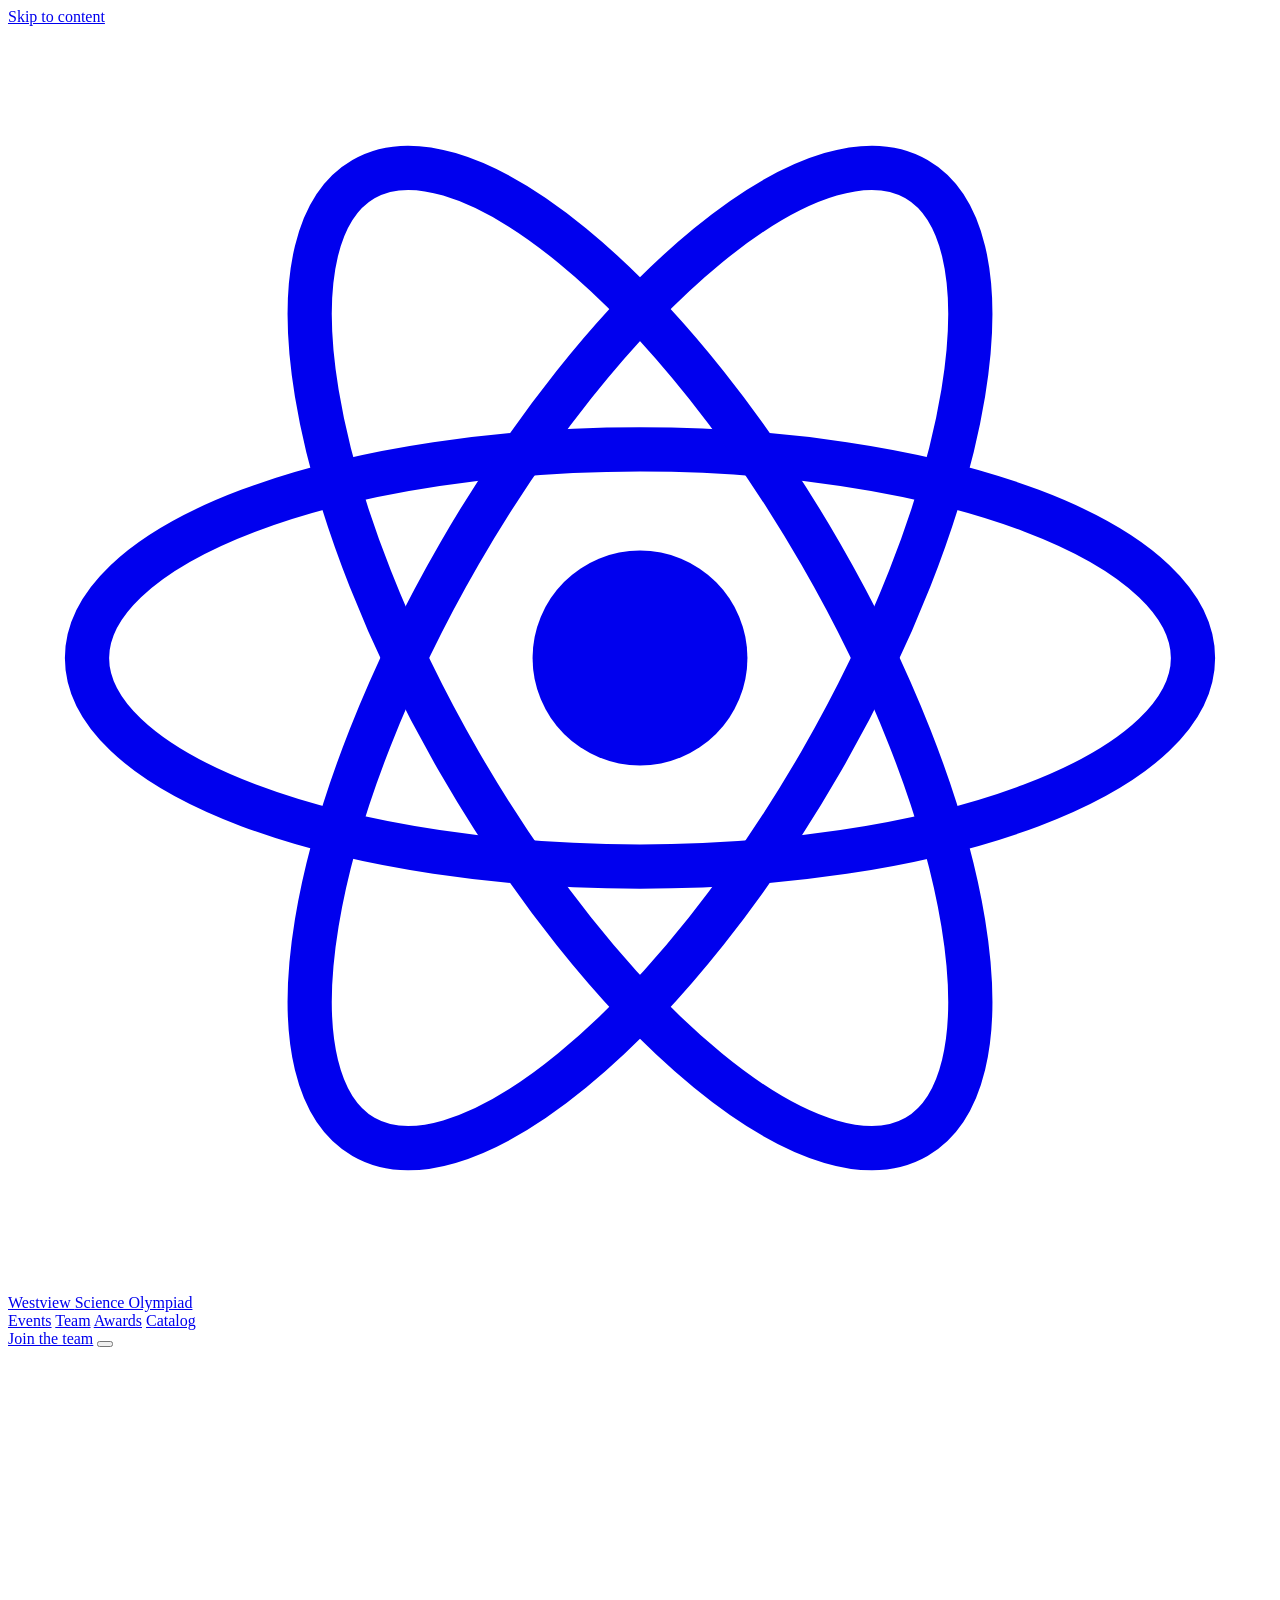
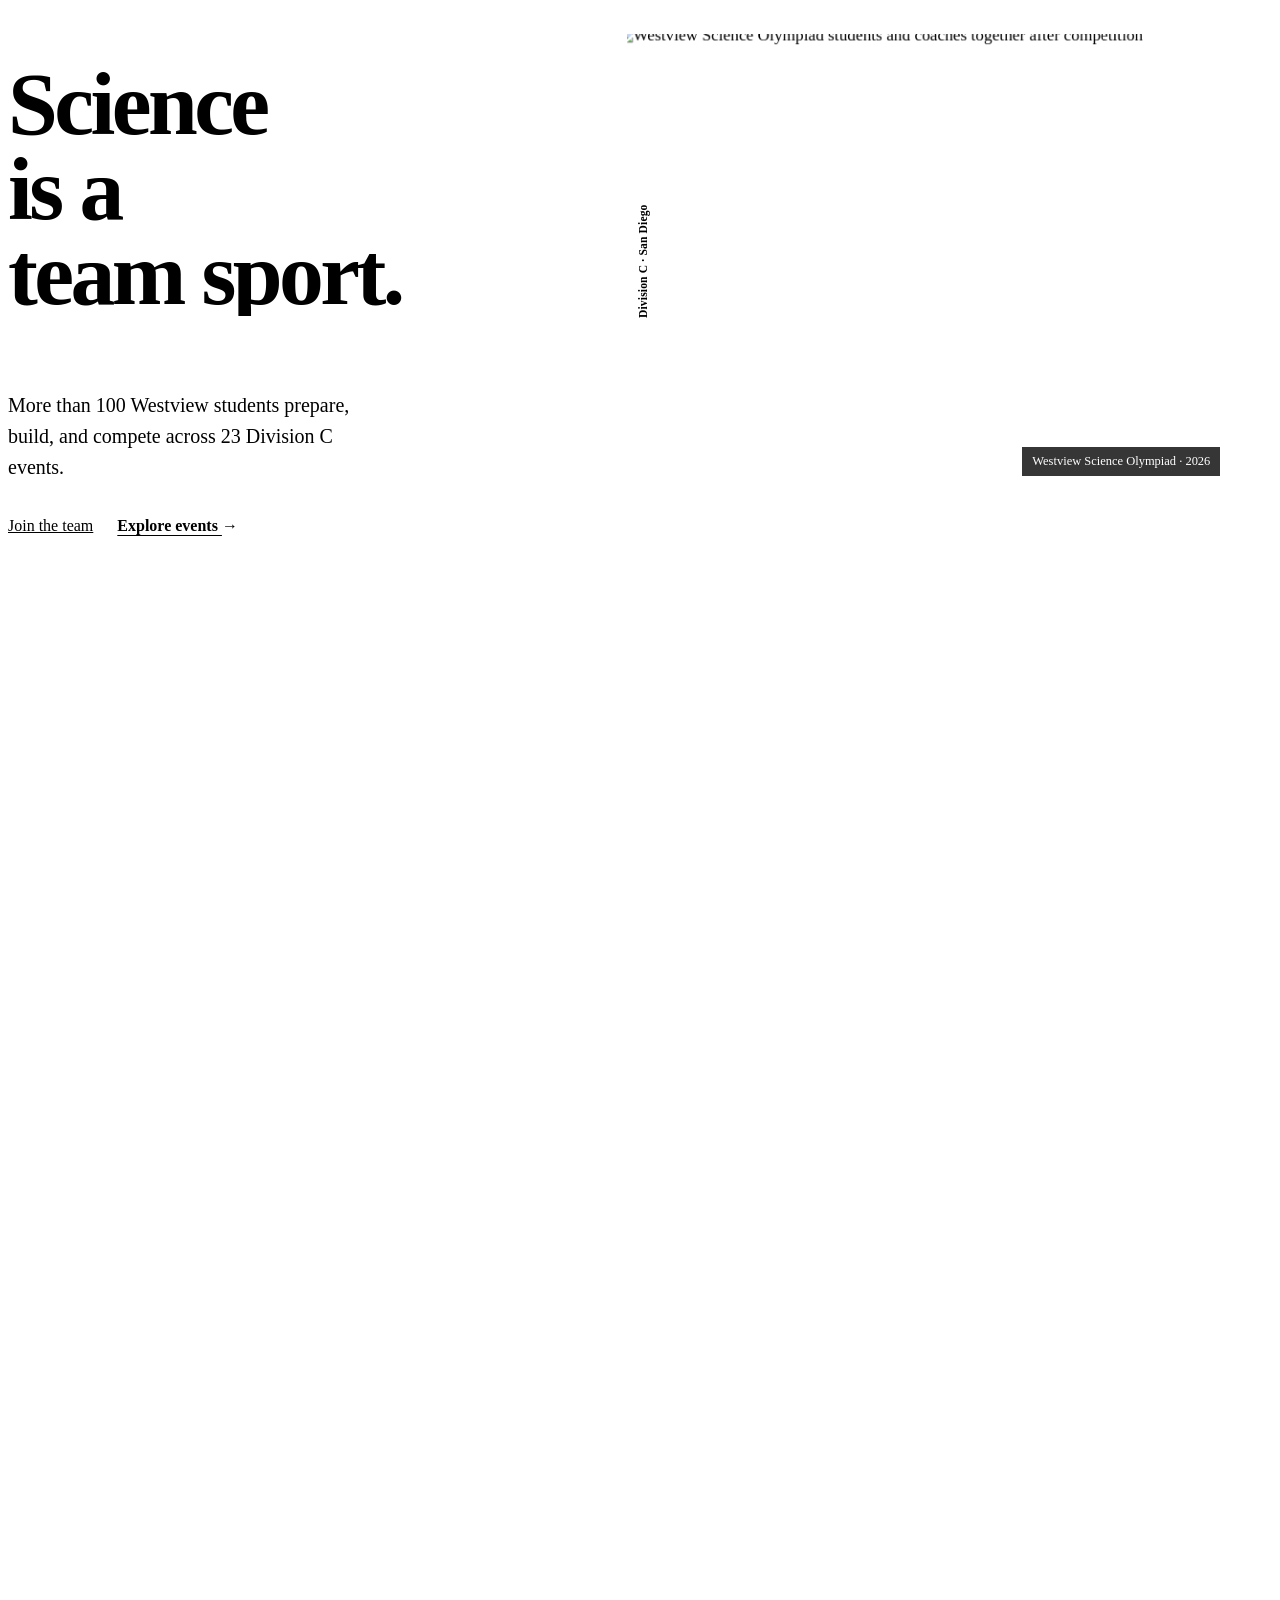
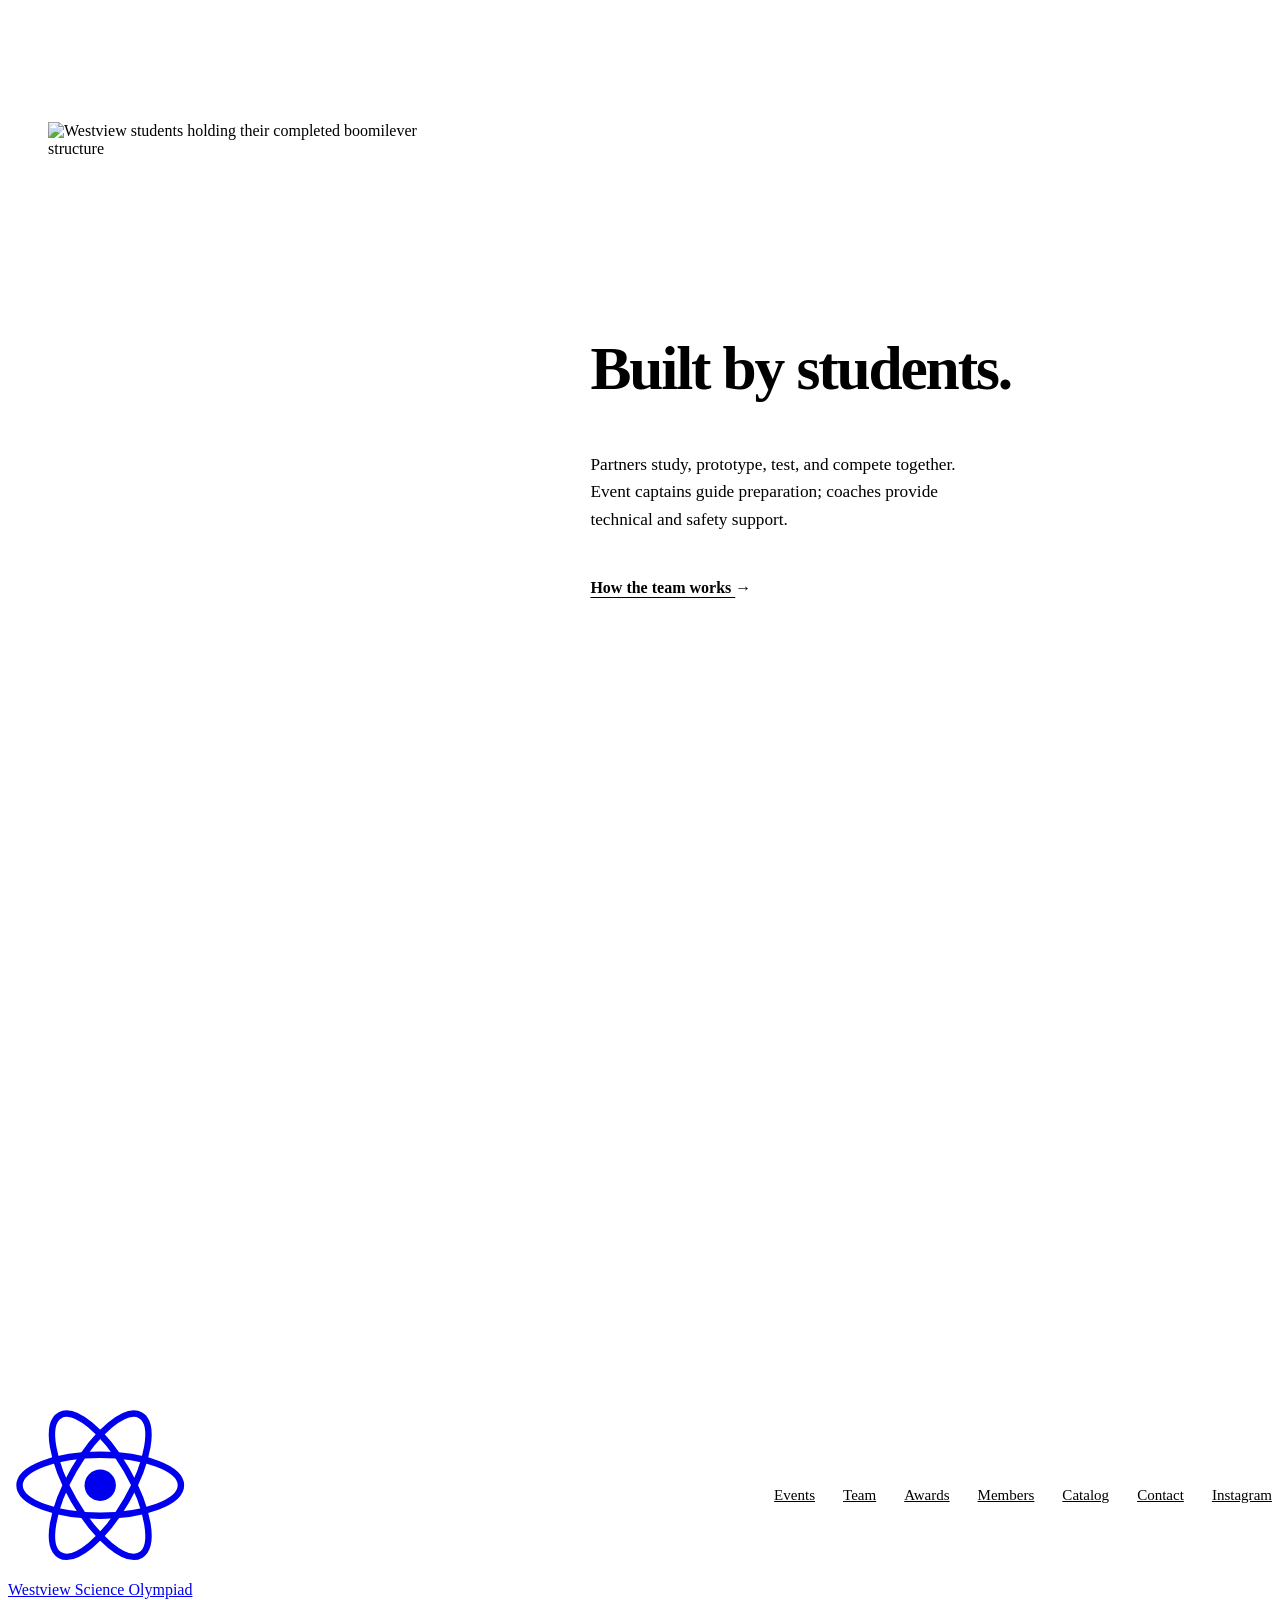
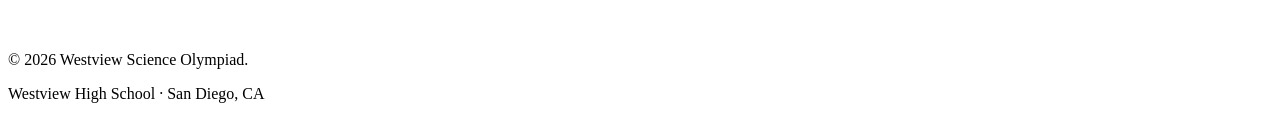
==== index.html @ 9def8ca8 "refactor(site): remove BOBAPOP fundraiser" ====
<!DOCTYPE html>
<html lang="en">
<head>
  <meta charset="UTF-8" />
  <meta name="viewport" content="width=device-width, initial-scale=1.0" />
  <title>Westview Science Olympiad</title>
  <meta name="description" content="Westview High School Science Olympiad — 100+ students competing across 23 Division C events." />
  <meta property="og:type" content="website" />
  <meta property="og:title" content="Westview Science Olympiad" />
  <meta property="og:description" content="Science is a team sport. Meet Westview's 100+ competitors across 23 Division C events." />
  <meta property="og:image" content="https://vamshikrishnaramasamy.github.io/SciolyWebsite-preview/assets/og.png" />
  <meta name="twitter:card" content="summary_large_image" />
  <meta name="twitter:title" content="Westview Science Olympiad" />
  <meta name="twitter:description" content="Science is a team sport." />
  <meta name="twitter:image" content="https://vamshikrishnaramasamy.github.io/SciolyWebsite-preview/assets/og.png" />
  <meta name="theme-color" content="#fbfbfd" />
  <link rel="icon" type="image/svg+xml" href="assets/favicon.svg" />
  <link rel="preconnect" href="https://api.fontshare.com" crossorigin />
  <link href="https://api.fontshare.com/v2/css?f[]=satoshi@300,400,500,700,900&display=swap" rel="stylesheet" />
  <link rel="stylesheet" href="styles.css?v=13" />
  <link rel="stylesheet" href="preview.css?v=16" />
</head>
<body class="preview-site">
  <div class="progress" id="progress" aria-hidden="true"></div>
  <a class="skip-link" href="#main">Skip to content</a>

  <header class="nav" id="nav" data-state="top">
    <div class="nav__inner">
      <a href="index.html" class="brand" aria-label="Westview Science Olympiad home">
        <span class="brand__mark" aria-hidden="true">
          <svg viewBox="0 0 40 40" fill="none"><circle cx="20" cy="20" r="3.4" fill="currentColor"/><g stroke="currentColor" stroke-width="1.4"><ellipse cx="20" cy="20" rx="17.5" ry="6.6"/><ellipse cx="20" cy="20" rx="17.5" ry="6.6" transform="rotate(60 20 20)"/><ellipse cx="20" cy="20" rx="17.5" ry="6.6" transform="rotate(120 20 20)"/></g></svg>
        </span>
        <span class="brand__name">Westview&nbsp;<span>Science&nbsp;Olympiad</span></span>
      </a>
      <nav class="nav__links" aria-label="Primary">
        <a href="events.html">Events</a>
        <a href="team.html">Team</a>
        <a href="awards.html">Awards</a>
        <a href="https://catalog.wvscioly.org">Catalog</a>
      </nav>
      <a href="https://forms.gle/PNPp8QDTmYA91HbE7" class="nav__cta">Join the team</a>
      <button type="button" class="nav__toggle" id="navToggle" aria-label="Menu" aria-expanded="false" aria-controls="mobileMenu"><span></span><span></span></button>
    </div>
    <div class="mobile-menu" id="mobileMenu" hidden>
      <a href="events.html">Events</a><a href="team.html">Team</a><a href="awards.html">Awards</a><a href="https://catalog.wvscioly.org">Equipment catalog</a>
      <a href="https://forms.gle/PNPp8QDTmYA91HbE7" class="btn btn--dark">Join the team</a>
    </div>
  </header>

  <main id="main">
    <aside class="notice notice--members" aria-label="New member information">
      <div class="container notice__inner">
        <p><strong>New members</strong><span>Club overview and practice schedule</span></p>
        <a href="members.html" aria-label="View new member information">Click here <span aria-hidden="true">→</span></a>
      </div>
    </aside>

    <section class="home-hero">
      <div class="container home-hero__layout">
        <div class="home-hero__copy">
          <h1 aria-label="Science is a team sport.">
            <span class="hero-line" aria-hidden="true"><span>Science</span></span>
            <span class="hero-line" aria-hidden="true"><span>is a</span></span>
            <span class="hero-line" aria-hidden="true"><span><em>team sport.</em></span></span>
          </h1>
          <p>More than 100 Westview students prepare, build, and compete across 23 Division C events.</p>
          <div class="home-hero__actions">
            <a href="https://forms.gle/PNPp8QDTmYA91HbE7" class="btn btn--gold">Join the team</a>
            <a href="events.html" class="text-link">Explore events <span aria-hidden="true">→</span></a>
          </div>
        </div>
        <figure class="home-hero__photo" data-tilt>
          <span class="home-hero__rail" aria-hidden="true">Division C · San Diego</span>
          <img src="assets/photos/team-portrait.webp" width="1800" height="1350" alt="Westview Science Olympiad students and coaches together after competition" fetchpriority="high" />
          <figcaption>Westview Science Olympiad · 2026</figcaption>
        </figure>
      </div>
    </section>

    <section class="home-score" aria-labelledby="season-proof" data-score>
      <div class="container home-score__layout">
        <p class="home-score__statement" id="season-proof">
          <span data-copy="100+ students.">100+ students.</span>
          <span data-copy="23 events.">23 events.</span>
          <span data-copy="70 placements.">70 placements.</span>
          <span data-copy="One team."><em>One team.</em></span>
        </p>
        <div class="home-score__foot">
          <p>Westview Science Olympiad · 2025–26</p>
          <a href="awards.html">See every result <span aria-hidden="true">→</span></a>
        </div>
      </div>
    </section>

    <section class="home-story">
      <div class="container home-story__layout">
        <figure>
          <img src="assets/photos/engineering-build.webp" width="900" height="1599" alt="Westview students holding their completed boomilever structure" loading="lazy" />
        </figure>
        <div>
          <h2>Built by students.</h2>
          <p>Partners study, prototype, test, and compete together. Event captains guide preparation; coaches provide technical and safety support.</p>
          <a href="team.html" class="text-link">How the team works <span aria-hidden="true">→</span></a>
        </div>
      </div>
    </section>

    <section class="home-join">
      <div class="container home-join__layout">
        <div>
          <h2>Ready to compete?</h2>
          <p>No experience required. Bring curiosity and commitment.</p>
        </div>
        <a href="https://forms.gle/PNPp8QDTmYA91HbE7" class="btn btn--light">Fill out the interest form</a>
      </div>
    </section>
  </main>

  <footer class="footer">
    <div class="container">
      <div class="preview-footer">
        <a href="index.html" class="brand"><span class="brand__mark" aria-hidden="true"><svg viewBox="0 0 40 40" fill="none"><circle cx="20" cy="20" r="3.4" fill="currentColor"/><g stroke="currentColor" stroke-width="1.4"><ellipse cx="20" cy="20" rx="17.5" ry="6.6"/><ellipse cx="20" cy="20" rx="17.5" ry="6.6" transform="rotate(60 20 20)"/><ellipse cx="20" cy="20" rx="17.5" ry="6.6" transform="rotate(120 20 20)"/></g></svg></span><span class="brand__name">Westview Science Olympiad</span></a>
        <nav aria-label="Footer"><a href="events.html">Events</a><a href="team.html">Team</a><a href="awards.html">Awards</a><a href="members.html">Members</a><a href="https://catalog.wvscioly.org">Catalog</a><a href="mailto:westviewso@gmail.com">Contact</a><a href="https://www.instagram.com/westviewscioly/" target="_blank" rel="noopener">Instagram</a></nav>
      </div>
      <div class="footer__bar"><p>© <span id="year"></span> Westview Science Olympiad.</p><p>Westview High School · San Diego, CA</p></div>
    </div>
  </footer>

  <script src="script.js?v=19" defer></script>
</body>
</html>
---- preview.css ----
/* Decluttered preview — focused pages, restrained hierarchy */
.preview-site {
  --preview-nav-height: 60px;
  background: var(--bg);
  color: var(--ink);
}

.preview-site .nav__links {
  gap: 2.2rem;
}

.preview-site .nav__links a[aria-current="page"] {
  color: var(--gold);
  opacity: 1;
}

.preview-site .nav__cta,
.preview-site .btn {
  border-radius: 9px;
}

.preview-site .nav__cta:hover,
.preview-site .btn:hover {
  transform: none;
}

.preview-site .btn--dark:active,
.preview-site .nav__cta:active {
  background: var(--black);
}

.preview-site .btn--gold {
  background: var(--gold-2);
  color: var(--black);
}

.preview-site .btn--gold:hover,
.preview-site .btn--gold:focus-visible {
  background: var(--gold);
  color: var(--black);
}

.notice {
  padding-top: var(--preview-nav-height);
  background: var(--black);
  color: #fff;
  border-bottom: 1px solid rgba(255, 255, 255, .18);
}

.notice__inner {
  min-height: 62px;
  display: flex;
  align-items: center;
  justify-content: space-between;
  gap: 24px;
}

.notice__inner p {
  display: flex;
  align-items: baseline;
  gap: 16px;
}

.notice__inner strong {
  font-size: .96rem;
}

.notice__inner p span {
  color: rgba(255, 255, 255, .64);
  font-size: .92rem;
}

.notice__inner > a,
.text-link,
.back-link {
  color: var(--gold);
  font-weight: 700;
  text-underline-offset: 4px;
}

.notice__inner > a {
  color: var(--gold-2);
}

.notice__inner > a:hover,
.text-link:hover,
.back-link:hover {
  text-decoration: underline;
}

.home-hero {
  position: relative;
  overflow: hidden;
  padding: clamp(72px, 9vw, 126px) 0;
}

.home-hero::before {
  content: "";
  position: absolute;
  top: clamp(110px, 14vw, 190px);
  right: 0;
  bottom: clamp(54px, 7vw, 92px);
  width: min(44vw, 690px);
  background: var(--gold-2);
}

.home-hero__layout {
  position: relative;
  z-index: 1;
  display: grid;
  grid-template-columns: minmax(0, .82fr) minmax(440px, 1.18fr);
  gap: clamp(56px, 8vw, 112px);
  align-items: center;
}

.home-hero__copy h1 {
  max-width: 9ch;
  font-size: clamp(3.7rem, 7vw, 6rem);
  font-weight: 900;
  line-height: .95;
  letter-spacing: -.04em;
}

.home-hero__copy h1 em {
  color: var(--gold);
  font-style: normal;
}

.hero-line {
  display: block;
  overflow: hidden;
  padding-right: .06em;
}

.hero-line > span {
  display: block;
  transform-origin: left bottom;
}

.home-hero__copy > p {
  max-width: 38ch;
  margin-top: 28px;
  color: var(--gray);
  font-size: clamp(1.08rem, 1.6vw, 1.25rem);
  line-height: 1.55;
}

.home-hero__actions {
  margin-top: 34px;
  display: flex;
  align-items: center;
  gap: 24px;
  flex-wrap: wrap;
}

.home-hero__photo {
  position: relative;
  min-width: 0;
  overflow: hidden;
  background: var(--bg-2);
  perspective: 1000px;
  clip-path: polygon(0 0, 100% 0, 100% calc(100% - 28px), calc(100% - 28px) 100%, 0 100%);
}

.home-hero__photo::before {
  content: "";
  position: absolute;
  inset: 0 0 auto;
  z-index: 2;
  height: 1px;
  background: var(--gold-2);
  opacity: 0;
  pointer-events: none;
}

.home-hero__photo img {
  display: block;
  width: 100%;
  height: auto;
  aspect-ratio: 4 / 3;
  object-fit: cover;
  object-position: center 68%;
  transform: translate3d(var(--photo-x, 0), var(--photo-y, 0), 0) scale(1.035);
  transition: transform 260ms cubic-bezier(.16, 1, .3, 1);
  will-change: transform;
}

.home-hero__rail {
  position: absolute;
  inset: 0 auto 0 0;
  z-index: 3;
  width: 32px;
  display: flex;
  align-items: center;
  justify-content: center;
  padding: 14px 0;
  background: var(--gold-2);
  color: var(--black);
  font-size: .72rem;
  font-weight: 700;
  letter-spacing: .015em;
  writing-mode: vertical-rl;
  transform: rotate(180deg);
}

.home-hero__photo figcaption {
  position: absolute;
  inset: auto 12px 12px auto;
  padding: 7px 10px;
  background: rgba(10, 10, 11, .82);
  color: #fff;
  font-size: .78rem;
}

.home-score {
  position: relative;
  overflow: hidden;
  background: var(--black);
  color: #fff;
}

.home-score__layout {
  padding-top: clamp(92px, 13vw, 168px);
  padding-bottom: clamp(56px, 8vw, 92px);
}

.home-score__statement {
  display: grid;
  font-size: clamp(3.2rem, 8.6vw, 6rem);
  font-weight: 900;
  line-height: .92;
  letter-spacing: -.04em;
}

.home-score__statement span {
  --score-ink: var(--gold-2);
  --score-x: -42vw;
  --score-y: -8vh;
  --score-r: -7deg;
  --score-scale: 1.58;
  --score-echo-x: .18em;
  --score-echo-y: -.06em;
  --score-delay: 0ms;
  --score-strike-delay: 230ms;
  position: relative;
  z-index: 0;
  isolation: isolate;
  width: max-content;
  max-width: 100%;
  transform-origin: left center;
}

.home-score__statement span::before {
  content: attr(data-copy);
  position: absolute;
  inset: 0;
  z-index: -1;
  color: transparent;
  font: inherit;
  letter-spacing: inherit;
  white-space: nowrap;
  -webkit-text-stroke: 2px var(--score-ink);
  pointer-events: none;
  opacity: 0;
}

.home-score__statement span::after {
  content: "";
  position: absolute;
  z-index: -1;
  left: -.08em;
  right: -.1em;
  top: 58%;
  height: .22em;
  background: var(--score-ink);
  clip-path: polygon(0 31%, 7% 8%, 18% 25%, 31% 0, 43% 22%, 57% 5%, 69% 30%, 81% 4%, 92% 24%, 100% 10%, 98% 72%, 88% 92%, 73% 74%, 62% 100%, 48% 78%, 36% 96%, 21% 72%, 9% 91%, 1% 68%);
  opacity: 0;
  transform: scaleX(0) rotate(-1.5deg);
  transform-origin: left center;
  pointer-events: none;
}

.home-score__statement span:nth-child(2) {
  --score-x: 44vw;
  --score-y: 3vh;
  --score-r: 6deg;
  --score-scale: 1.5;
  --score-echo-x: -.2em;
  --score-echo-y: .04em;
  --score-delay: 150ms;
  --score-strike-delay: 380ms;
  margin-left: 12%;
  transform-origin: right center;
}

.home-score__statement span:nth-child(3) {
  --score-x: -38vw;
  --score-y: 15vh;
  --score-r: -5deg;
  --score-scale: 1.66;
  --score-echo-x: .16em;
  --score-echo-y: .08em;
  --score-delay: 300ms;
  --score-strike-delay: 530ms;
  margin-left: 25%;
}

.home-score__statement span:last-child {
  --score-ink: #fff;
  --score-x: 10vw;
  --score-y: 34vh;
  --score-r: 7deg;
  --score-scale: 1.92;
  --score-echo-x: -.22em;
  --score-echo-y: -.08em;
  --score-delay: 470ms;
  --score-strike-delay: 700ms;
  justify-self: end;
  color: var(--gold-2);
  transform-origin: right center;
}

.home-score__statement em {
  font-style: normal;
}

.home-score__foot {
  display: flex;
  align-items: center;
  justify-content: space-between;
  gap: 24px;
  margin-top: clamp(64px, 9vw, 112px);
  padding-top: 22px;
  border-top: 1px solid rgba(255, 255, 255, .2);
}

.home-score__foot p {
  color: rgba(255, 255, 255, .62);
  font-size: .92rem;
}

.home-score__foot a {
  color: var(--gold-2);
  font-weight: 700;
}

.home-score__foot a span,
.text-link span,
.notice__inner > a span {
  display: inline-block;
  transition: transform 180ms cubic-bezier(.16, 1, .3, 1);
}

.home-score__foot a:hover span,
.home-score__foot a:focus-visible span,
.text-link:hover span,
.text-link:focus-visible span,
.notice__inner > a:hover span,
.notice__inner > a:focus-visible span {
  transform: translateX(5px);
}

.section-intro {
  display: grid;
  grid-template-columns: minmax(0, 1fr) minmax(260px, .7fr);
  gap: 48px;
  align-items: end;
  margin-bottom: 48px;
}

.section-intro h2,
.home-story h2,
.home-join h2,
.page-action h2,
.team-feature h2 {
  font-size: clamp(2.25rem, 4.8vw, 4rem);
  line-height: 1;
  letter-spacing: -.035em;
}

.section-intro p,
.home-story p,
.home-join p,
.page-action p,
.team-feature p {
  color: var(--gray);
  font-size: 1.08rem;
  line-height: 1.6;
}

.home-story {
  padding: clamp(100px, 13vw, 168px) 0;
  background: var(--bg-2);
}

.home-story__layout {
  display: grid;
  grid-template-columns: minmax(300px, .8fr) minmax(0, 1.2fr);
  gap: clamp(56px, 10vw, 140px);
  align-items: center;
}

.home-story figure {
  max-height: 640px;
  overflow: hidden;
}

.home-story img {
  display: block;
  width: 100%;
  height: 100%;
  min-height: 520px;
  object-fit: cover;
  object-position: center 45%;
}

.home-story p {
  max-width: 46ch;
  margin-top: 24px;
}

.home-story .text-link {
  display: inline-block;
  margin-top: 28px;
}

.home-join {
  padding: clamp(76px, 10vw, 120px) 0;
  background: var(--black);
  color: #fff;
}

.home-join__layout,
.page-action__layout {
  display: flex;
  align-items: center;
  justify-content: space-between;
  gap: 48px;
}

.home-join p {
  margin-top: 12px;
  color: rgba(255, 255, 255, .68);
}

.btn--light {
  background: #fff;
  color: var(--black);
}

.preview-footer {
  display: flex;
  justify-content: space-between;
  gap: 48px;
  padding-bottom: 36px;
  border-bottom: 1px solid var(--line);
}

.preview-footer nav {
  display: flex;
  align-items: center;
  justify-content: flex-end;
  flex-wrap: wrap;
  gap: 14px 28px;
}

.preview-footer nav a {
  color: var(--gray);
  font-size: .94rem;
}

.preview-footer nav a:hover {
  color: var(--gold);
}

.inner-main {
  padding-top: 72px;
}

.page-intro {
  padding-top: clamp(88px, 12vw, 152px);
  padding-bottom: clamp(88px, 12vw, 152px);
}

.page-intro h1 {
  max-width: 12ch;
  margin-top: 40px;
  font-size: clamp(3.5rem, 8vw, 6rem);
  font-weight: 900;
  line-height: .96;
  letter-spacing: -.04em;
}

.page-intro > p {
  max-width: 55ch;
  margin-top: 30px;
  color: var(--gray);
  font-size: clamp(1.12rem, 2vw, 1.32rem);
  line-height: 1.55;
}

.event-directory {
  padding-bottom: clamp(100px, 14vw, 176px);
}

.event-group {
  display: grid;
  grid-template-columns: minmax(250px, .75fr) minmax(0, 1.25fr);
  gap: clamp(48px, 8vw, 110px);
  padding: 56px 0;
  border-top: 1px solid var(--line);
}

.event-group:last-child {
  border-bottom: 1px solid var(--line);
}

.event-group header h2 {
  font-size: clamp(1.7rem, 3vw, 2.35rem);
  line-height: 1.1;
  letter-spacing: -.03em;
}

.event-group header p {
  margin-top: 10px;
  color: var(--gray-2);
}

.event-group ul {
  columns: 2;
  column-gap: 48px;
  list-style: none;
}

.event-group li {
  padding: 13px 0;
  border-bottom: 1px solid var(--line);
  break-inside: avoid;
  font-size: 1.08rem;
  font-weight: 500;
}

.page-action {
  padding: clamp(72px, 10vw, 112px) 0;
  background: var(--bg-2);
}

.page-action h2 {
  font-size: clamp(2rem, 4vw, 3.2rem);
}

.page-action p {
  margin-top: 12px;
}

.member-intro {
  padding-bottom: clamp(72px, 9vw, 112px);
}

.member-library {
  overflow-x: clip;
  padding-bottom: clamp(100px, 14vw, 176px);
}

.member-library > h2 {
  margin-bottom: 28px;
  font-size: clamp(2.1rem, 5vw, 3.6rem);
  line-height: 1.04;
  letter-spacing: -.03em;
}

.member-document {
  position: relative;
  isolation: isolate;
  overflow: hidden;
  display: grid;
  grid-template-columns: 76px minmax(190px, .62fr) minmax(230px, .9fr) minmax(340px, auto);
  gap: clamp(18px, 2.7vw, 38px);
  align-items: center;
  padding: 48px clamp(14px, 2vw, 24px);
  border-top: 1px solid var(--line);
  transition: color 420ms cubic-bezier(.16, 1, .3, 1), border-color 420ms cubic-bezier(.16, 1, .3, 1);
}

.member-document::before {
  content: "";
  position: absolute;
  inset: 0;
  z-index: -1;
  background: var(--black);
  transform: scaleY(0);
  transform-origin: bottom;
  transition: transform 520ms cubic-bezier(.16, 1, .3, 1);
}

.member-document__number {
  color: var(--gold);
  font-size: clamp(4.2rem, 7vw, 6rem);
  font-weight: 900;
  line-height: .76;
  letter-spacing: -.04em;
  transition: color 300ms ease, transform 520ms cubic-bezier(.16, 1, .3, 1);
}

.member-document:last-child {
  border-bottom: 1px solid var(--line);
}

.member-document__title > p {
  margin-bottom: 10px;
  color: var(--gray);
  font-size: .86rem;
  font-weight: 500;
}

.member-document__title h3 {
  max-width: 14ch;
  font-size: clamp(2.1rem, 5vw, 3.6rem);
  line-height: 1.08;
  letter-spacing: -.03em;
}

.member-document__description {
  max-width: 55ch;
  color: var(--gray);
  font-size: 17px;
  line-height: 1.6;
}

.member-document__actions {
  display: flex;
  align-items: center;
  justify-content: flex-end;
  gap: 14px 18px;
  flex-wrap: wrap;
}

.member-intro .back-link,
.member-document__actions .text-link {
  color: var(--ink);
}

.member-intro .back-link,
.member-document__actions .text-link {
  display: inline-flex;
  align-items: center;
  gap: 7px;
}

.member-intro .back-link svg,
.member-document__actions .text-link svg,
.member-document__actions .btn svg {
  width: 18px;
  height: 18px;
  fill: none;
  stroke: currentColor;
  stroke-width: 1.7;
  stroke-linecap: round;
  stroke-linejoin: round;
}

.member-document__deck {
  gap: 8px;
}

.member-document:focus-within,
.member-document:focus-within .member-document__description,
.member-document:focus-within .member-document__title > p,
.member-document:focus-within .member-document__actions .text-link {
  color: #fff;
}

.member-document:focus-within::before {
  transform: none;
}

.member-document:focus-within .member-document__number {
  color: var(--gold-2);
  transform: rotate(-4deg) scale(1.08);
}

.member-document:focus-within .btn--dark {
  background: #fff;
  color: var(--black);
}

@media (hover: hover) {
  .member-document:hover,
  .member-document:hover .member-document__description,
  .member-document:hover .member-document__title > p,
  .member-document:hover .member-document__actions .text-link {
    color: #fff;
  }

  .member-document:hover::before {
    transform: none;
  }

  .member-document:hover .member-document__number {
    color: var(--gold-2);
    transform: rotate(-4deg) scale(1.08);
  }

  .member-document:hover .btn--dark {
    background: #fff;
    color: var(--black);
  }
}

.member-document.is-armed {
  --member-entry-x: -8vw;
  --member-entry-tilt: -1.4deg;
  opacity: 0;
  filter: blur(10px);
  clip-path: inset(0 32% 0 0);
  transform: translate3d(var(--member-entry-x), 24px, 0) rotate(var(--member-entry-tilt));
}

.member-document:nth-of-type(even).is-armed {
  --member-entry-x: 8vw;
  --member-entry-tilt: 1.4deg;
  clip-path: inset(0 0 0 32%);
}

.member-document.is-armed.is-live {
  opacity: 1;
  filter: blur(0);
  clip-path: inset(0);
  transform: none;
  transition: opacity 680ms cubic-bezier(.16, 1, .3, 1),
    filter 680ms cubic-bezier(.16, 1, .3, 1),
    clip-path 780ms cubic-bezier(.16, 1, .3, 1),
    transform 780ms cubic-bezier(.16, 1, .3, 1);
  transition-delay: var(--member-delay, 0ms);
}

.member-intro .back-link:hover,
.member-intro .back-link:focus-visible,
.member-document__actions .text-link:hover,
.member-document__actions .text-link:focus-visible {
  color: var(--black);
}

.member-reading__intro {
  max-width: 860px;
  margin-inline: auto;
  padding-bottom: clamp(64px, 8vw, 96px);
}

.member-reading__back {
  display: inline-flex;
  align-items: center;
  gap: 7px;
  color: var(--ink);
}

.member-reading__back svg {
  width: 18px;
  height: 18px;
  fill: none;
  stroke: currentColor;
  stroke-width: 1.7;
  stroke-linecap: round;
  stroke-linejoin: round;
}

.member-reading__nav {
  display: flex;
  flex-wrap: wrap;
  gap: 12px 28px;
  margin-top: 34px;
  padding-top: 22px;
  border-top: 1px solid var(--line);
}

.member-reading__nav a {
  color: var(--ink);
  font-weight: 700;
  text-decoration: underline;
  text-decoration-color: var(--gold);
  text-underline-offset: 5px;
}

.member-reading {
  max-width: 820px;
  padding-bottom: clamp(110px, 15vw, 184px);
}

.member-reading section {
  scroll-margin-top: 100px;
}

.member-reading section + section {
  margin-top: clamp(100px, 14vw, 168px);
  padding-top: clamp(88px, 12vw, 144px);
  border-top: 1px solid var(--line);
}

.member-reading h2 {
  margin-bottom: 48px;
  font-size: clamp(2.1rem, 5vw, 3.6rem);
  line-height: 1.04;
  letter-spacing: -.03em;
}

.member-reading h3 {
  margin-top: 52px;
  margin-bottom: 14px;
  font-size: 1.45rem;
  line-height: 1.2;
  letter-spacing: -.02em;
}

.member-reading p,
.member-reading li,
.member-reading dd {
  font-size: 17px;
  line-height: 1.72;
}

.member-reading p + p {
  margin-top: 16px;
}

.member-reading ul {
  display: grid;
  gap: 9px;
  margin: 18px 0 0 1.15rem;
}

.member-reading .text-link {
  color: var(--ink);
}

.member-reading__facts {
  margin-top: 18px;
  border-top: 1px solid var(--line);
}

.member-reading__facts > div {
  display: grid;
  grid-template-columns: minmax(130px, .45fr) 1fr;
  gap: 26px;
  padding: 18px 0;
  border-bottom: 1px solid var(--line);
}

.member-reading__facts dt {
  font-size: 17px;
  font-weight: 700;
}

.member-reading__facts--compact > div {
  padding: 12px 0;
}

.member-reading .btn {
  display: inline-flex;
  margin-top: 14px;
}

.team-feature {
  display: grid;
  grid-template-columns: minmax(320px, .85fr) minmax(0, 1.15fr);
  gap: clamp(56px, 10vw, 140px);
  align-items: center;
  padding-bottom: clamp(110px, 15vw, 190px);
}

.team-feature--reverse figure {
  order: 2;
}

.team-feature figure {
  overflow: hidden;
  max-height: 620px;
}

.team-feature img {
  display: block;
  width: 100%;
  height: 100%;
  min-height: 510px;
  object-fit: cover;
}

.team-feature:first-of-type img {
  object-position: center 62%;
}

.team-feature p {
  max-width: 48ch;
  margin-top: 24px;
}

.team-roles {
  padding-top: clamp(100px, 13vw, 160px);
  padding-bottom: clamp(100px, 13vw, 160px);
  border-top: 1px solid var(--line);
}

.team-roles dl {
  border-top: 1px solid var(--line);
}

.team-roles dl > div {
  display: grid;
  grid-template-columns: minmax(200px, .7fr) 1.3fr;
  gap: 40px;
  padding: 28px 0;
  border-bottom: 1px solid var(--line);
}

.team-roles dt {
  font-size: 1.3rem;
  font-weight: 700;
}

.team-roles dd {
  max-width: 58ch;
  color: var(--gray);
  line-height: 1.6;
}

.team-faq {
  padding-bottom: clamp(110px, 15vw, 190px);
}

/* Motion thesis: images develop into view; copy locks into place. */
@keyframes headline-lock {
  from {
    opacity: 0;
    transform: translateY(30px);
    filter: blur(10px);
    clip-path: inset(0 0 34% 0);
  }
  to {
    opacity: 1;
    transform: translateY(0);
    filter: blur(0);
    clip-path: inset(0);
  }
}

@keyframes copy-settle {
  from {
    opacity: 0;
    transform: translateY(18px);
  }
  to {
    opacity: 1;
    transform: translateY(0);
  }
}

@keyframes photo-develop {
  from {
    opacity: .35;
    transform: scale(1.045);
    filter: grayscale(1) contrast(.82) blur(7px);
    clip-path: inset(0 0 100% 0);
  }
  to {
    opacity: 1;
    transform: scale(1);
    filter: grayscale(0) contrast(1) blur(0);
    clip-path: inset(0);
  }
}

@keyframes hero-line-rise {
  from {
    opacity: 0;
    transform: translateY(112%) rotate(1.5deg);
    filter: blur(7px);
  }
  to {
    opacity: 1;
    transform: translateY(0) rotate(0);
    filter: blur(0);
  }
}

@keyframes photo-scan {
  0% {
    opacity: 0;
    transform: translateY(0);
  }
  16% {
    opacity: .78;
  }
  84% {
    opacity: .42;
  }
  100% {
    opacity: 0;
    transform: translateY(420px);
  }
}

@keyframes score-line-impact {
  0% {
    opacity: 0;
    transform: translate3d(var(--score-x), var(--score-y), 0) rotate(var(--score-r)) scale(var(--score-scale));
    filter: blur(14px);
  }
  54% {
    opacity: 1;
    transform: translate3d(0, 0, 0) rotate(-1deg) scale(.94);
    filter: blur(0);
  }
  72% {
    transform: translate3d(0, 0, 0) rotate(.45deg) scale(1.035);
  }
  to {
    opacity: 1;
    transform: translate3d(0, 0, 0) rotate(0) scale(1);
    filter: blur(0);
  }
}

@keyframes score-afterimage {
  0%, 35% {
    opacity: 0;
    transform: translate3d(var(--score-echo-x), var(--score-echo-y), 0) scale(1.14);
  }
  52% {
    opacity: .9;
  }
  100% {
    opacity: 0;
    transform: translate3d(.08em, -.03em, 0) scale(1.035);
  }
}

@keyframes score-paint-strike {
  0% {
    opacity: 0;
    transform: scaleX(0) rotate(-1.5deg);
  }
  68% {
    opacity: .26;
    transform: scaleX(1.06) rotate(-1.5deg);
  }
  100% {
    opacity: .16;
    transform: scaleX(1) rotate(-1.5deg);
  }
}

@keyframes boundary-reveal {
  from {
    opacity: 0;
    transform: translateY(34px);
    filter: blur(7px);
  }
  to {
    opacity: 1;
    transform: translateY(0);
    filter: blur(0);
  }
}

@keyframes page-leave {
  to {
    opacity: 0;
    filter: blur(4px);
  }
}

@keyframes page-arrive {
  from {
    opacity: 0;
    filter: blur(5px);
    transform: translateY(8px);
  }
}

@media (prefers-reduced-motion: no-preference) {
  .notice__inner {
    animation: copy-settle 460ms cubic-bezier(.16, 1, .3, 1) 80ms both;
  }

  .page-intro h1,
  .awards-intro h1 {
    animation: headline-lock 720ms cubic-bezier(.16, 1, .3, 1) both;
  }

  .hero-line > span {
    animation: hero-line-rise 740ms cubic-bezier(.16, 1, .3, 1) both;
  }

  .hero-line:nth-child(2) > span {
    animation-delay: 70ms;
  }

  .hero-line:nth-child(3) > span {
    animation-delay: 140ms;
  }

  .home-hero__copy > p,
  .page-intro > p,
  .awards-lede {
    animation: copy-settle 560ms cubic-bezier(.16, 1, .3, 1) 150ms both;
  }

  .home-hero__actions,
  .page-intro .back-link,
  .awards-back,
  .awards-summary {
    animation: copy-settle 520ms cubic-bezier(.16, 1, .3, 1) 260ms both;
  }

  .home-hero__photo {
    animation: photo-develop 880ms cubic-bezier(.16, 1, .3, 1) 120ms both;
  }

  .home-hero__photo::before {
    animation: photo-scan 820ms cubic-bezier(.16, 1, .3, 1) 480ms both;
  }

  .home-score.is-armed .home-score__statement span,
  .home-score.is-armed .home-score__foot {
    opacity: 0;
  }

  .home-score.is-armed.is-live .home-score__statement span {
    animation: score-line-impact 780ms cubic-bezier(.16, 1, .3, 1) var(--score-delay) both;
  }

  .home-score.is-armed.is-live .home-score__statement span::before {
    animation: score-afterimage 690ms cubic-bezier(.16, 1, .3, 1) var(--score-delay) both;
  }

  .home-score.is-armed.is-live .home-score__statement span::after {
    animation: score-paint-strike 410ms cubic-bezier(.16, 1, .3, 1) var(--score-strike-delay) both;
  }

  .home-score.is-armed.is-live .home-score__foot {
    animation: copy-settle 500ms cubic-bezier(.16, 1, .3, 1) 1120ms both;
  }

  @supports (animation-timeline: view()) {
    .home-story__layout > div,
    .home-join__layout,
    .event-group,
    .team-feature > div,
    .team-roles,
    .team-faq,
    .award-meet {
      animation: boundary-reveal cubic-bezier(.16, 1, .3, 1) both;
      animation-timeline: view();
      animation-range: entry 4% cover 28%;
    }

    .home-story figure,
    .team-feature figure {
      animation: photo-develop cubic-bezier(.16, 1, .3, 1) both;
      animation-timeline: view();
      animation-range: entry 2% cover 34%;
    }
  }
}

@supports (view-transition-name: root) {
  @view-transition {
    navigation: auto;
  }

  .preview-site .nav {
    view-transition-name: site-navigation;
  }

  ::view-transition-old(root) {
    animation: page-leave 160ms ease-in both;
  }

  ::view-transition-new(root) {
    animation: page-arrive 360ms cubic-bezier(.16, 1, .3, 1) both;
  }

  ::view-transition-old(site-navigation),
  ::view-transition-new(site-navigation) {
    animation: none;
  }
}

@media (max-width: 920px) {
  .home-hero::before {
    top: auto;
    right: 0;
    bottom: 48px;
    width: calc(100% - 44px);
    height: 44%;
  }

  .home-hero__layout {
    grid-template-columns: 1fr;
    gap: 56px;
  }

  .home-hero__copy h1 {
    max-width: none;
  }

  .home-hero__photo {
    max-width: none;
  }

  .section-intro,
  .home-story__layout,
  .team-feature {
    grid-template-columns: 1fr;
  }

  .member-document {
    grid-template-columns: 72px minmax(190px, .68fr) minmax(0, 1fr);
  }

  .member-document__number {
    grid-row: 1 / 3;
  }

  .member-document__title {
    grid-column: 2;
  }

  .member-document__description {
    grid-column: 3;
  }

  .member-document__actions {
    grid-column: 3;
    justify-content: flex-start;
  }

  .section-intro {
    gap: 18px;
  }

  .section-intro p {
    max-width: 45ch;
  }

  .home-story figure,
  .team-feature figure {
    max-width: 600px;
  }

  .team-feature--reverse figure {
    order: 0;
  }
}

@media (max-width: 680px) {
  .notice--members .notice__inner {
    min-height: 72px;
    display: grid;
    grid-template-columns: minmax(0, 1fr) auto;
    align-items: center;
    gap: 12px;
    padding-top: 12px;
    padding-bottom: 12px;
  }

  .notice--members .notice__inner p {
    display: grid;
    gap: 2px;
  }

  .notice--members .notice__inner p span {
    font-size: .82rem;
  }

  .notice--members .notice__inner > a {
    min-height: 44px;
    display: inline-flex;
    align-items: center;
    white-space: nowrap;
  }

  .notice:not(.notice--members) .notice__inner,
  .notice:not(.notice--members) .notice__inner p,
  .home-join__layout,
  .page-action__layout,
  .preview-footer {
    align-items: flex-start;
    flex-direction: column;
  }

  .notice__inner {
    padding-top: 16px;
    padding-bottom: 16px;
    gap: 10px;
  }

  .notice__inner p {
    gap: 3px;
  }

  .home-hero {
    padding: 72px 0 92px;
  }

  .home-hero__copy h1,
  .page-intro h1 {
    font-size: clamp(3rem, 15vw, 4.6rem);
  }

  .home-hero__actions {
    align-items: flex-start;
    flex-direction: column;
  }

  .home-hero__actions .btn {
    width: 100%;
    justify-content: center;
  }

  .home-hero__photo img {
    aspect-ratio: 4 / 3;
  }

  .home-hero::before {
    height: 34%;
  }

  .home-hero__rail {
    inset: auto 0 0;
    width: auto;
    height: 28px;
    justify-content: flex-start;
    padding: 0 12px;
    writing-mode: horizontal-tb;
    transform: none;
  }

  .home-hero__photo figcaption {
    bottom: 40px;
  }

  .home-score__statement span:nth-child(n) {
    justify-self: start;
    margin-left: 0;
  }

  .home-score__foot {
    align-items: flex-start;
    flex-direction: column;
    margin-top: 56px;
  }

  .home-story img,
  .team-feature img {
    min-height: 0;
    aspect-ratio: 4 / 5;
  }

  .home-join__layout,
  .page-action__layout {
    gap: 28px;
  }

  .preview-footer nav {
    justify-content: flex-start;
  }

  .event-group {
    grid-template-columns: 1fr;
    gap: 30px;
    padding: 46px 0;
  }

  .event-group ul {
    columns: 1;
  }

  .team-roles dl > div {
    grid-template-columns: 1fr;
    gap: 8px;
  }

  .member-document {
    grid-template-columns: 64px minmax(0, 1fr);
    gap: 20px;
    padding: 36px 0;
  }

  .member-document__number {
    grid-row: auto;
    font-size: 3.8rem;
  }

  .member-document__title {
    grid-column: 2;
  }

  .member-document__description {
    grid-column: 1 / -1;
  }

  .member-document__actions {
    grid-column: 1 / -1;
    justify-content: flex-start;
    flex-wrap: wrap;
  }

  .member-document__actions .btn {
    width: 100%;
    justify-content: center;
  }

  .member-reading__facts > div {
    grid-template-columns: 1fr;
    gap: 4px;
  }
}

@media (prefers-reduced-motion: reduce) {
  .member-document.is-armed,
  .member-document.is-armed.is-live {
    opacity: 1;
    filter: none;
    clip-path: none;
    transform: none;
    transition: none;
  }

  .home-hero__photo img {
    transform: none;
    transition: none;
  }

  ::view-transition-group(*),
  ::view-transition-old(*),
  ::view-transition-new(*) {
    animation-duration: .001ms !important;
  }
}
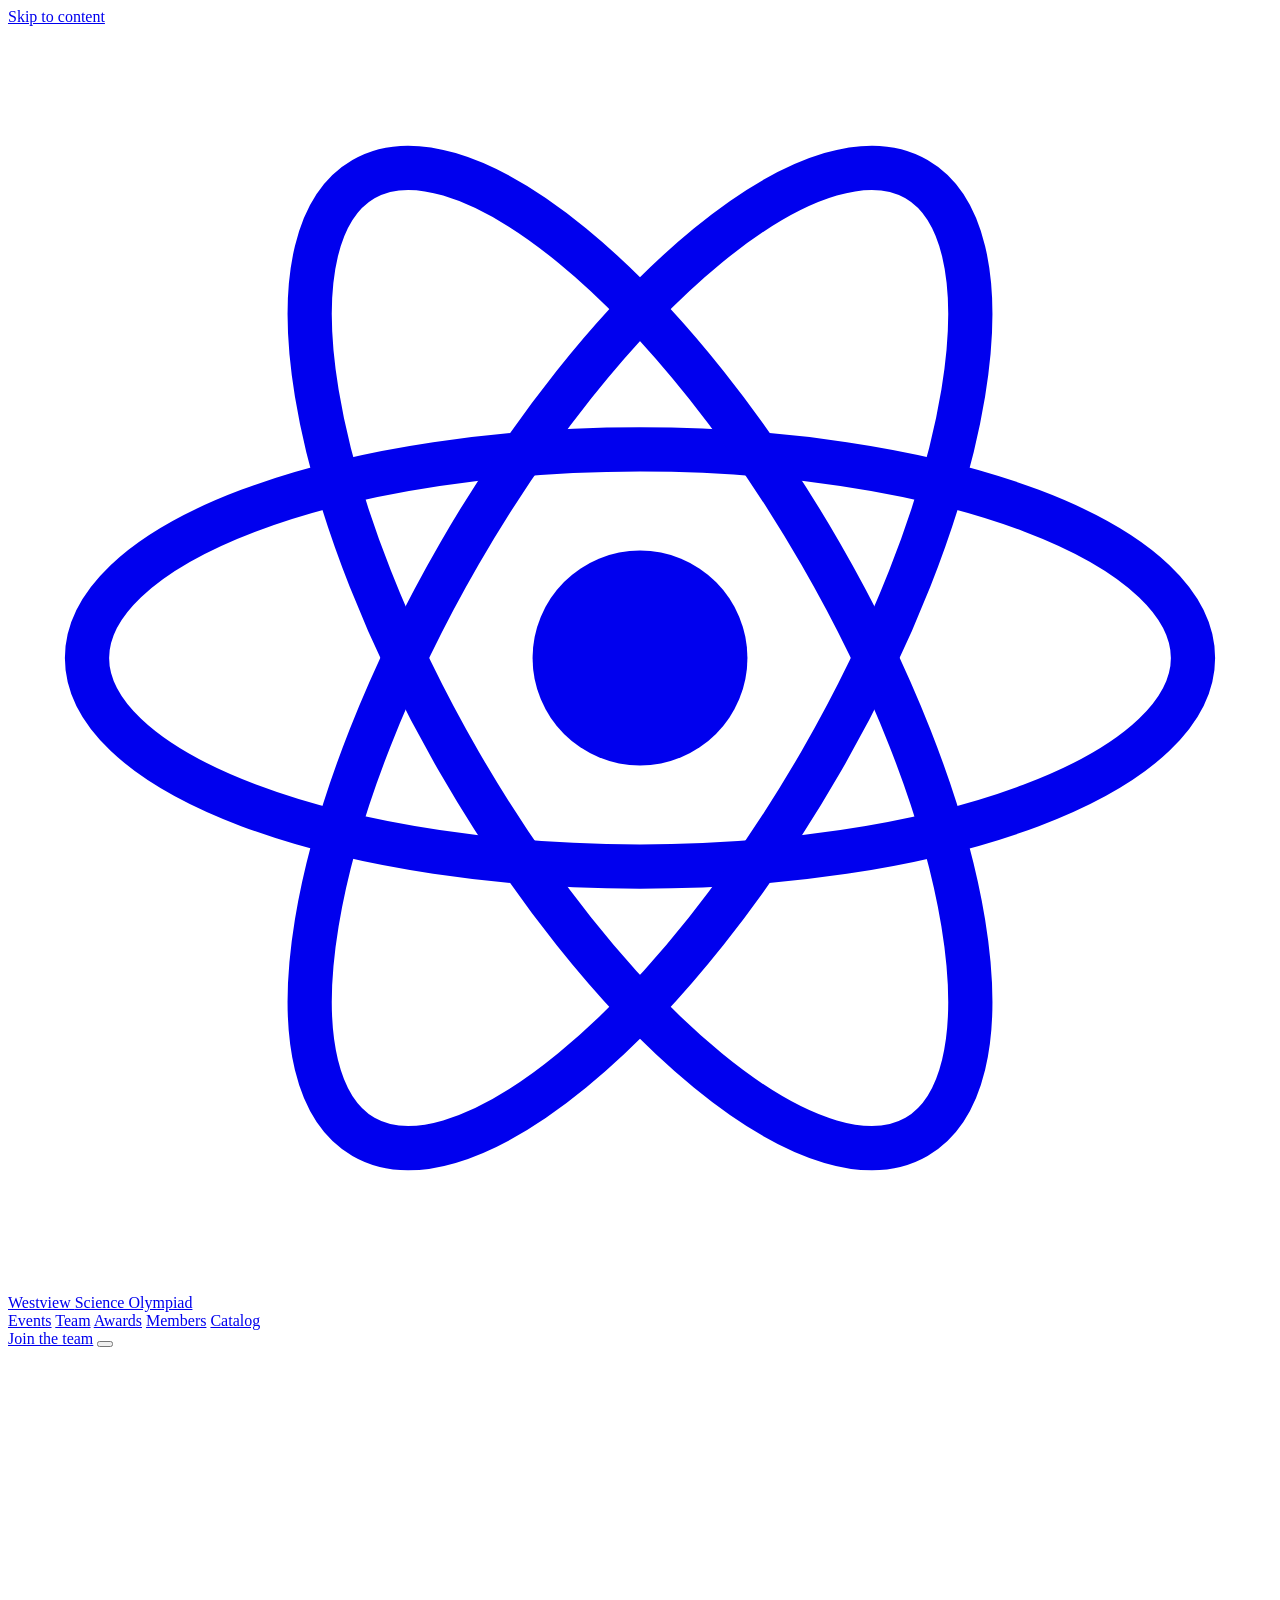
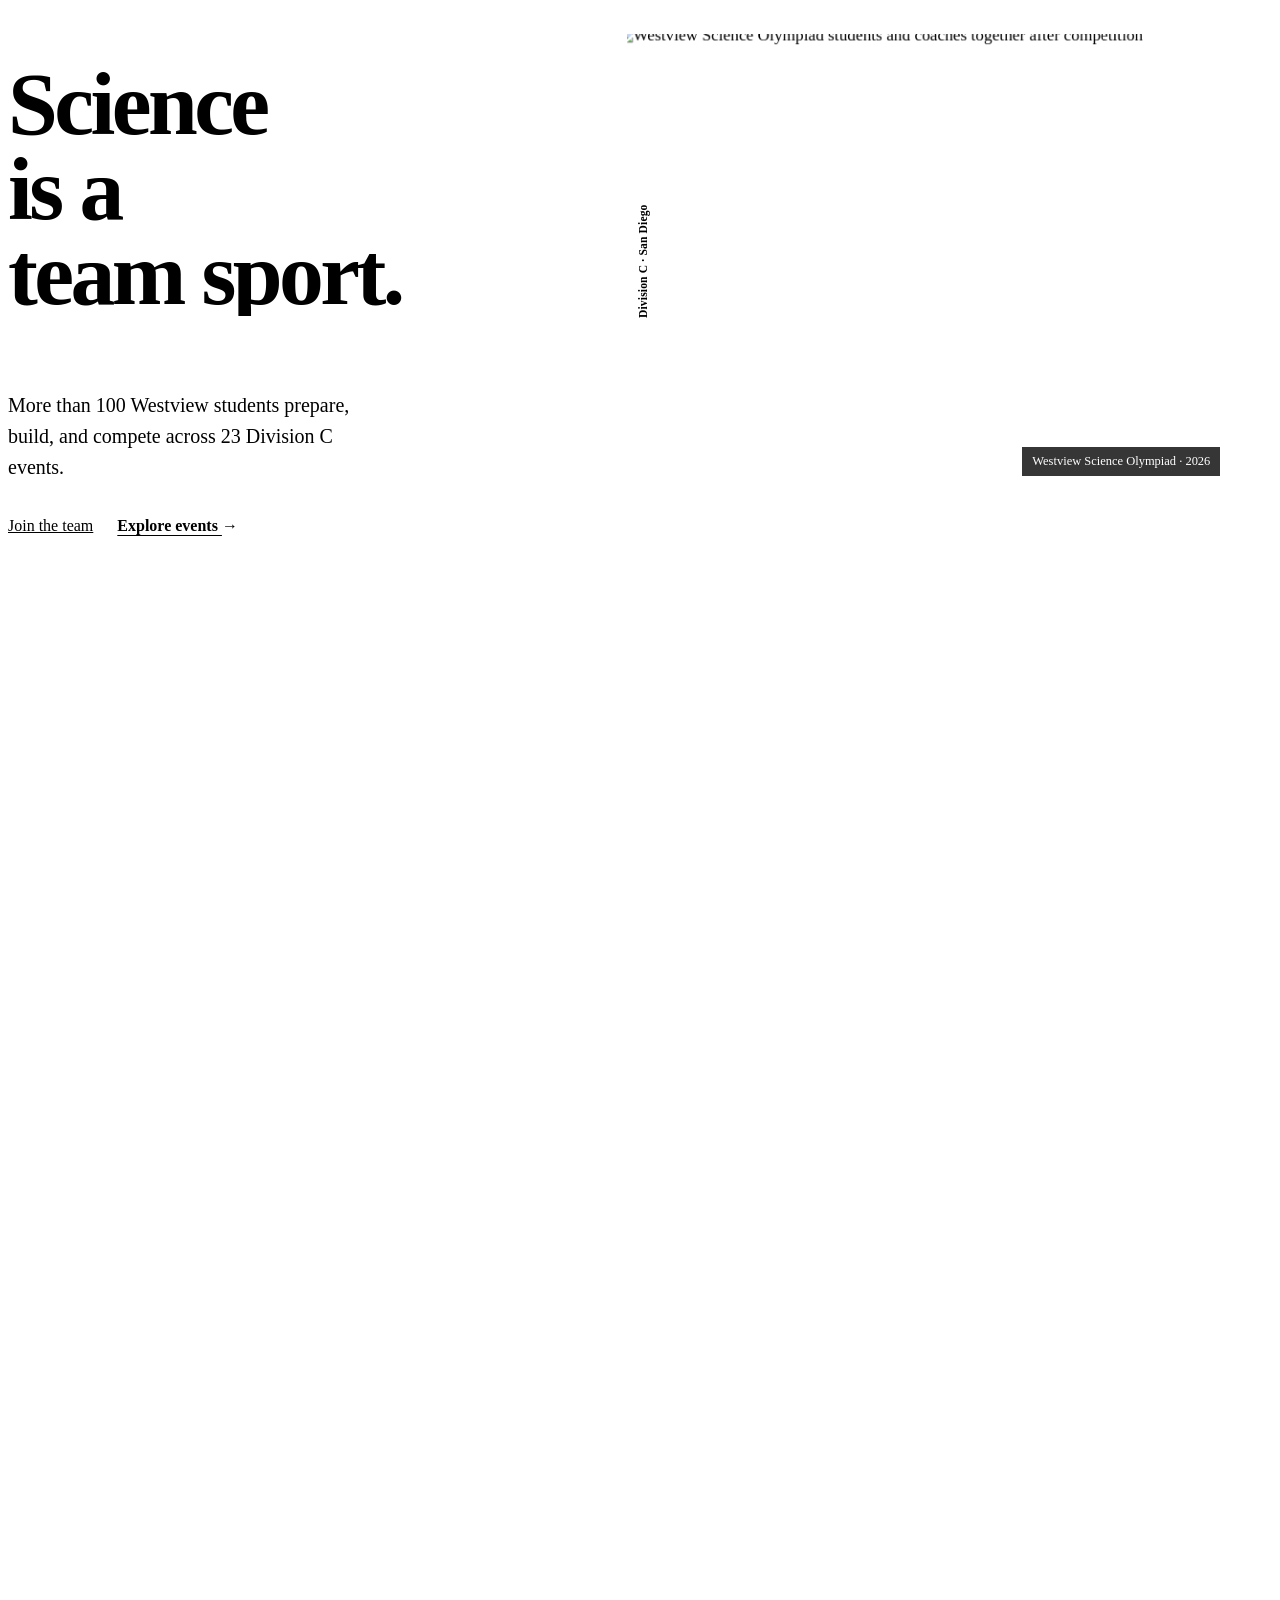
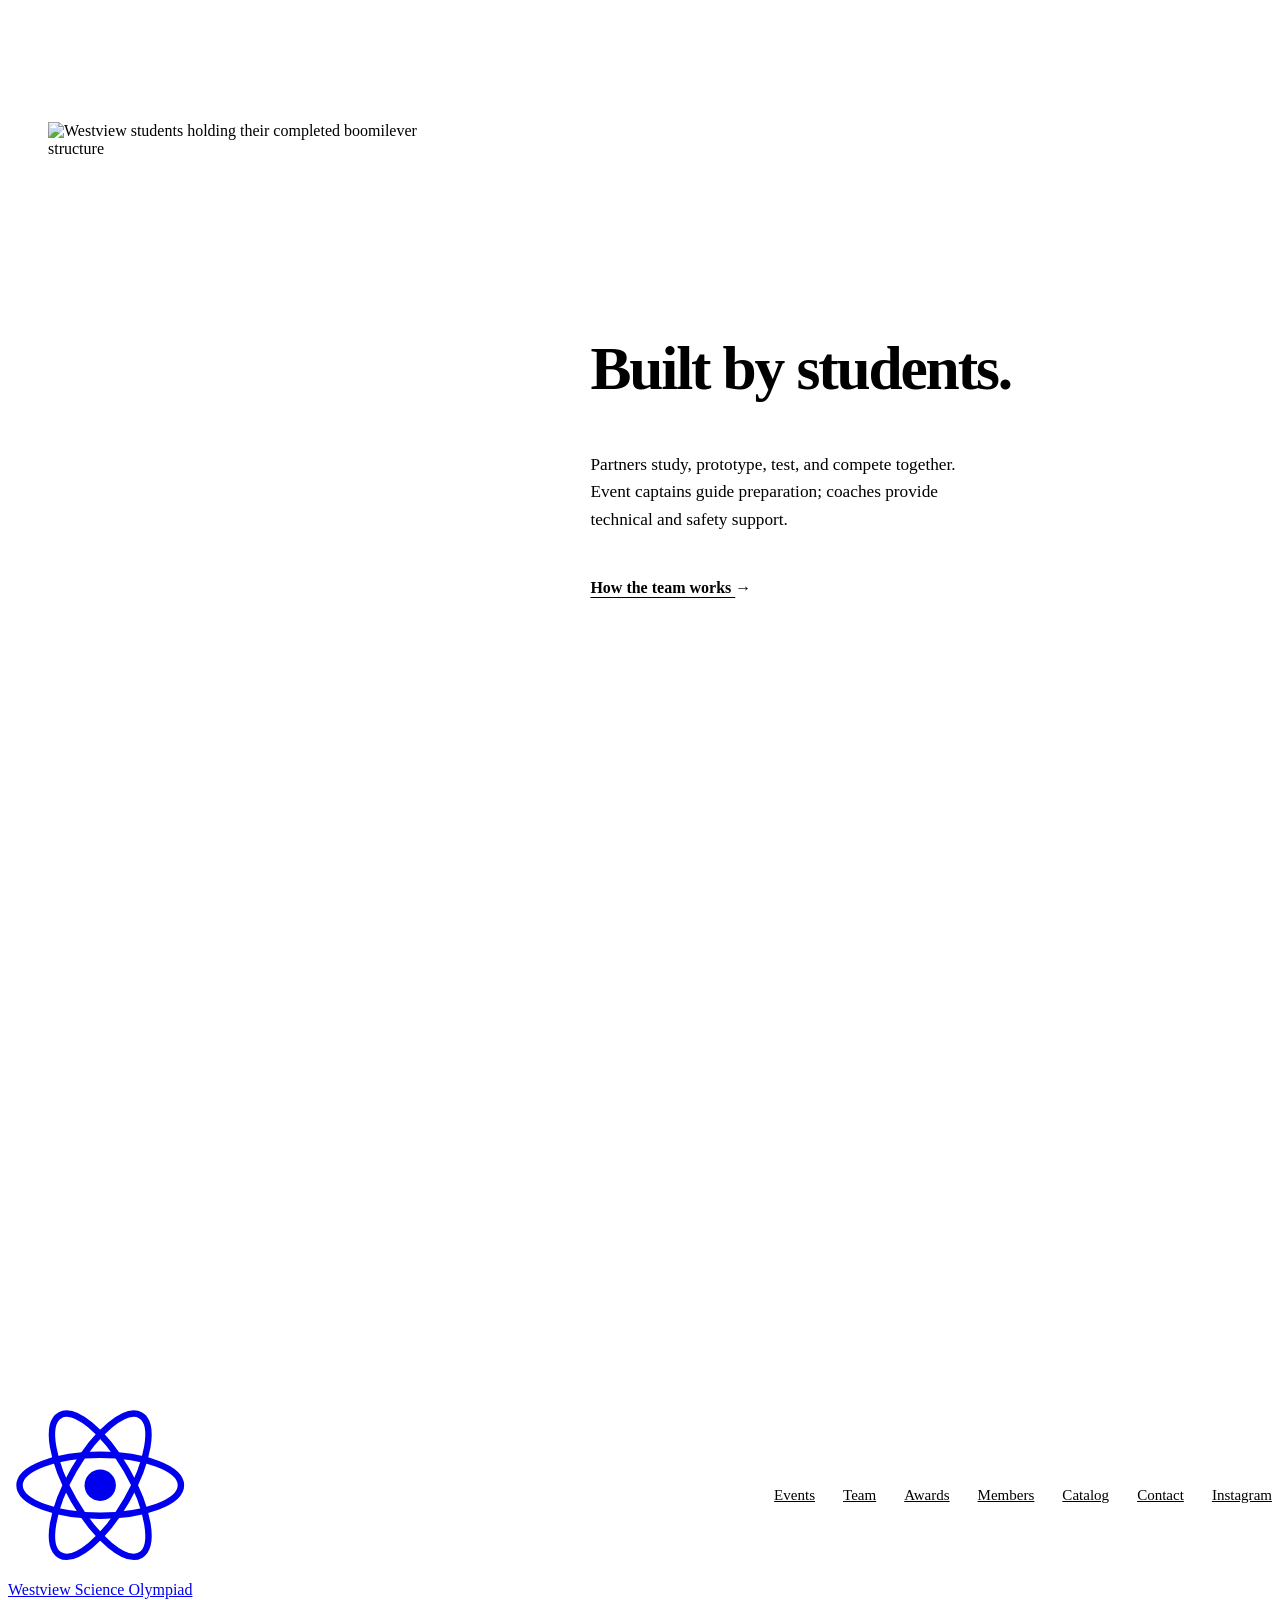
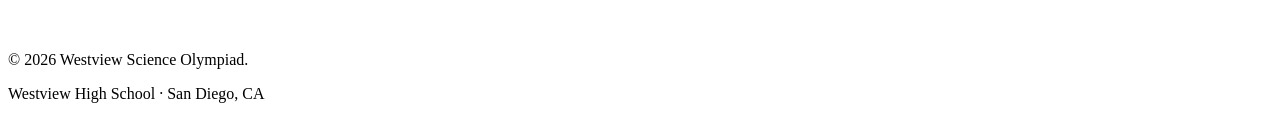
==== commit 0a731c0c: "feat(nav): add desktop members link" ====
--- a/index.html
+++ b/index.html
@@ -36,13 +36,14 @@
         <a href="events.html">Events</a>
         <a href="team.html">Team</a>
         <a href="awards.html">Awards</a>
+        <a href="members.html">Members</a>
         <a href="https://catalog.wvscioly.org">Catalog</a>
       </nav>
       <a href="https://forms.gle/PNPp8QDTmYA91HbE7" class="nav__cta">Join the team</a>
       <button type="button" class="nav__toggle" id="navToggle" aria-label="Menu" aria-expanded="false" aria-controls="mobileMenu"><span></span><span></span></button>
     </div>
     <div class="mobile-menu" id="mobileMenu" hidden>
-      <a href="events.html">Events</a><a href="team.html">Team</a><a href="awards.html">Awards</a><a href="https://catalog.wvscioly.org">Equipment catalog</a>
+      <a href="events.html">Events</a><a href="team.html">Team</a><a href="awards.html">Awards</a><a href="members.html">Member information</a><a href="https://catalog.wvscioly.org">Equipment catalog</a>
       <a href="https://forms.gle/PNPp8QDTmYA91HbE7" class="btn btn--dark">Join the team</a>
     </div>
   </header>
